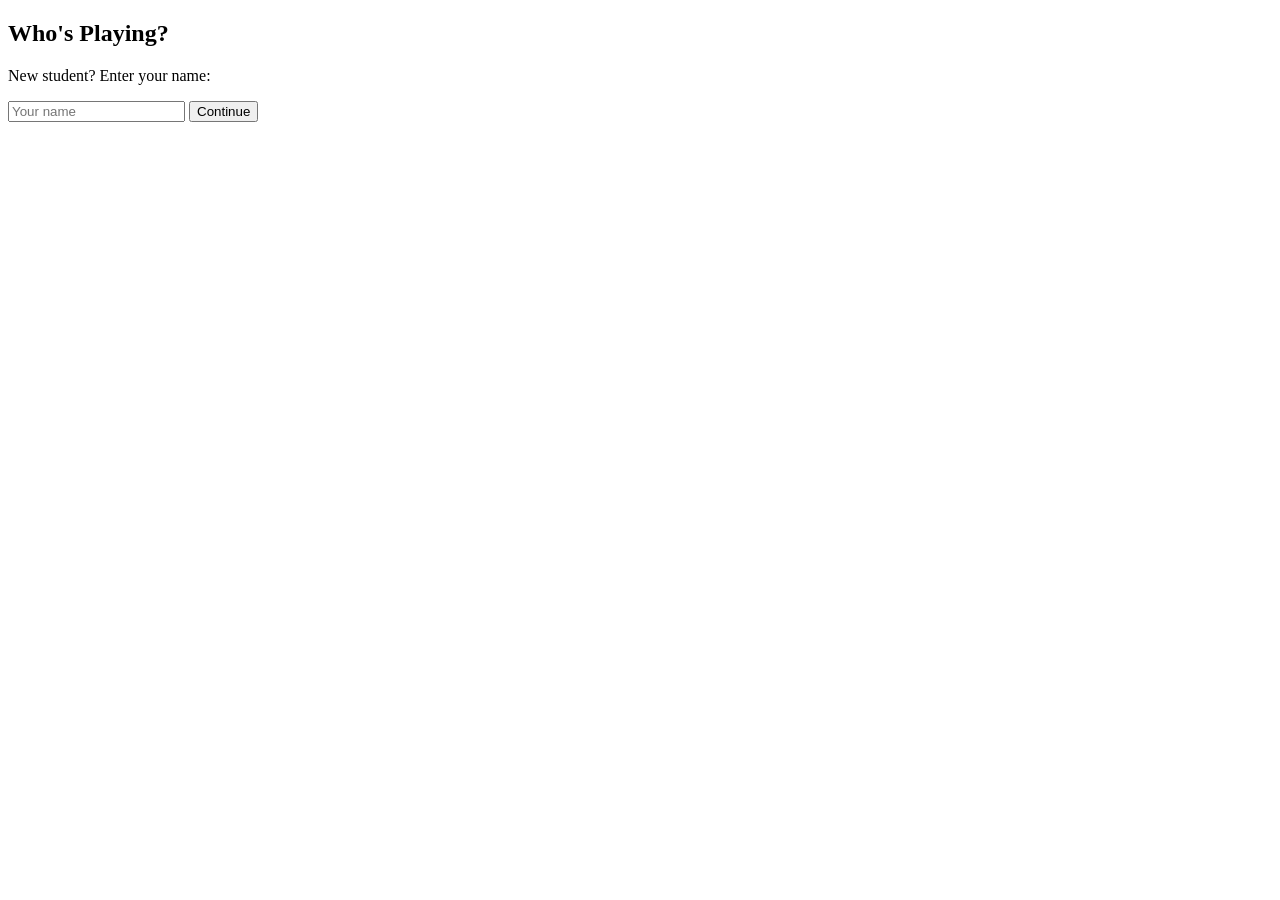
==== index.html @ d4dd4ddb "Add files via upload" ====
<!DOCTYPE html>
<html lang="en">
<head>
    <meta name="viewport" content="width=device-width, initial-scale=1.0">   <!-- meta name makes webpage fit different screen sizes + intial scale controls zoom level -->
    <title>Maths Quest</title>
    <link rel="stylesheet" href="style.css">      <!-- uses css file -->
</head>

<body>

    <!--    login screen    -->

    <section id="login-screen">

        <h1>Who's Playing?</h1>

        <div id="existing-students"></div>

        <p>New student? Enter your name:</p>
        <input type="text" id="new-student-name" placeholder="Your name">
        <button id="create-student-btn">Continue</button>

    </section>


    <!--    start screen    -->

    <section id="start_screen" hidden>
        <h1>Maths game</h1>
        <p>Test your maths skills and earn rewards</p>
        <button id="start_btn">Start Game</button>
        <button id="view_stats_btn">My Stats</button>
    </section>


    <!--   category screen   -->
    <section id="category-screen" hidden>

        <h1>Choose a Category</h1>

        <button class="category-btn" data-category="speed">Speed Practice</button>
        <button class="category-btn" data-category="shapes">Shapes and Space</button>

    </section>


    <!--   topic screen   -->
    <section id="topic-screen" hidden>

        <h1>Choose a Topic</h1>

        <!-- shown only when "Speed Practice" is picked -->
        <div class="topic-group" id="group-speed">
            <button class="topic-btn" data-topic="+">Addition</button>
            <button class="topic-btn" data-topic="-">Subtraction</button>
            <button class="topic-btn" data-topic="x">Multiplication</button>
            <button class="topic-btn" data-topic="/">Division</button>
            <button class="topic-btn" data-topic="mixed">Mixed</button>
        </div>

        <!-- shown only when "Shapes and Space" is picked -->
        <div class="topic-group" id="group-shapes" hidden>
            <button class="topic-btn" data-topic="area">Area</button>
            <button class="topic-btn" data-topic="perimeter">Perimeter</button>
            <button class="topic-btn" data-topic="shapes-mixed">Mixed</button>
        </div>

    </section>


    <!--    stats screen    -->

    <section id="stats-screen" hidden>

        <h1>My Stats</h1>

        <p id="stat_rounds">Rounds played: 0</p>
        <p id="stat_speed">Average time per correct answer: 0s</p>
        <p id="stat_questions">Total questions answered: 0</p>
        <p id="stat_accuracy">Overall accuracy: 0%</p>
        <p id="stat_difficulty">Best difficulty reached: 1</p>

        <button id="stats_back_btn">Back</button>

    </section>


    <!--    game screen    -->

    <section id="game-screen" hidden>
        
        <p id="timer">Time left: 60s</p>

        <p id="coins">Coins: 0</p>

        <button id="pause_btn">Pause</button>

        <h2 id="question">Question goes here</h2>

        <svg id="shape-display" width="310" height="310" hidden></svg> <!-- svg can draw shapes, lines and text -->

        <input type="number" id="answer_input">          <!-- where players will enter answer -->

        <button id="submit_btn">Submit Answer</button>

        <p id="feedback"></p>  <!-- will display the results/feedback -->

    </section>

    <!--    pause menu    -->

    <section id="pause-menu" hidden>

        <h1> Paused </h1>

        <button id="resume_btn"> Resume </button>
        <button id="restart_btn"> Restart </button>
        <button id="home_btn"> Return to Home </button>
        <button id="change_topic_btn"> change topic </button>

    </section>

    <!--    results screen    -->

    <section id="results-screen" hidden>

        <h1>Round Complete!</h1>

        <p id="final_accuracy">Accuracy: 0%</p>

        <p id="average_time">Average time per question: 0s</p>

        <p id="final_score">You answered 0 questions correctly</p>

        <p id="best_score">Best: 0</p>

        <p id="final_coins">coins: 0</p>

        <button id="play_again_btn">Play Again</button>

        <button id="results_home_btn">Return to Home</button>

    </section>


    <script src="script.js"></script>

</body>
</html>
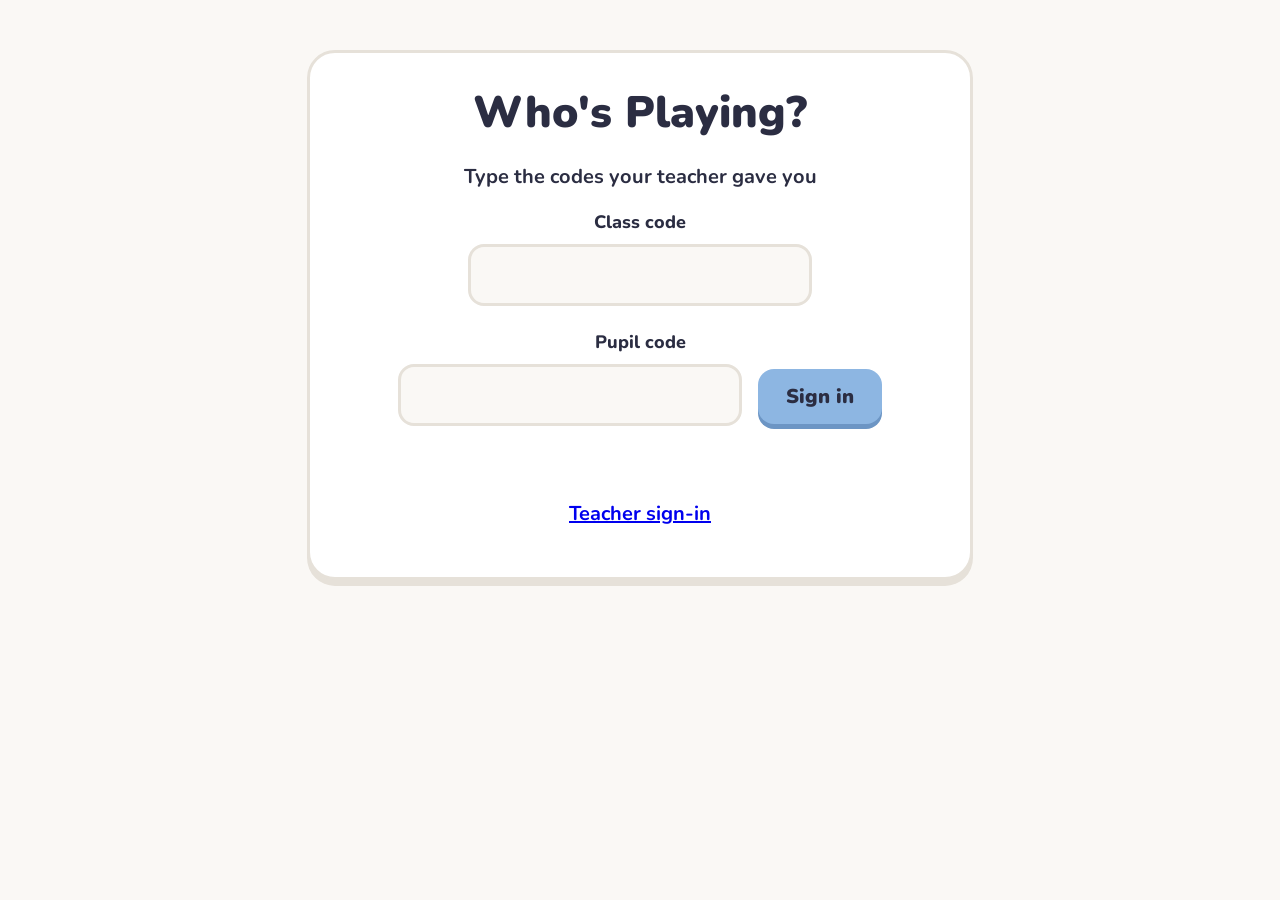
==== commit 8fe686ea: "Add files via upload" ====
--- a/index.html
+++ b/index.html
@@ -1,9 +1,11 @@
 <!DOCTYPE html>
 <html lang="en">
 <head>
-    <meta name="viewport" content="width=device-width, initial-scale=1.0">   <!-- meta name makes webpage fit different screen sizes + intial scale controls zoom level -->
+    <meta charset="utf-8">
+    <meta name="viewport" content="width=device-width, initial-scale=1.0">
     <title>Maths Quest</title>
-    <link rel="stylesheet" href="style.css">      <!-- uses css file -->
+    <link href="https://fonts.googleapis.com/css2?family=Nunito:wght@600;800;900&display=swap" rel="stylesheet">
+    <link rel="stylesheet" href="style.css">
 </head>
 
 <body>
@@ -13,12 +15,19 @@
     <section id="login-screen">
 
         <h1>Who's Playing?</h1>
-
-        <div id="existing-students"></div>
-
-        <p>New student? Enter your name:</p>
-        <input type="text" id="new-student-name" placeholder="Your name">
-        <button id="create-student-btn">Continue</button>
+        <p>Type the codes your teacher gave you</p>
+
+        <label for="class-code">Class code</label>
+        <input id="class-code" maxlength="12" autocomplete="off">
+
+        <label for="pupil-code">Pupil code</label>
+        <input id="pupil-code" maxlength="12" autocomplete="off">
+
+        <button id="login-btn">Sign in</button>
+
+        <p id="login-message"></p>
+
+        <p><a href="/teacher.html">Teacher sign-in</a></p>
 
     </section>
 
@@ -26,10 +35,11 @@
     <!--    start screen    -->
 
     <section id="start_screen" hidden>
-        <h1>Maths game</h1>
+        <h1>Maths Quest</h1>
         <p>Test your maths skills and earn rewards</p>
         <button id="start_btn">Start Game</button>
         <button id="view_stats_btn">My Stats</button>
+        <button id="signout_btn">Sign out</button>
     </section>
 
 
@@ -38,8 +48,33 @@
 
         <h1>Choose a Category</h1>
 
-        <button class="category-btn" data-category="speed">Speed Practice</button>
-        <button class="category-btn" data-category="shapes">Shapes and Space</button>
+        <div class="category-row">
+
+            <button class="category-btn" data-category="speed">
+                <span class="card-top">
+                    <svg width="64" height="64" viewBox="0 0 84 84" aria-hidden="true"><path d="M42 22v40M22 42h40" stroke="#FFFFFF" stroke-width="9" stroke-linecap="round"/></svg>
+                </span>
+                <span class="card-title">Speed Practice</span>
+                <span class="card-sub">Beat the clock</span>
+            </button>
+
+            <button class="category-btn" data-category="shapes">
+                <span class="card-top">
+                    <svg width="64" height="64" viewBox="0 0 84 84" aria-hidden="true"><polygon points="10,70 10,30 38,30 38,12 74,12 74,70" fill="#FFFFFF" stroke="#2B2D42" stroke-width="5" stroke-linejoin="round"/></svg>
+                </span>
+                <span class="card-title">Shapes and Space</span>
+                <span class="card-sub">Area and perimeter</span>
+            </button>
+
+            <button class="category-btn" data-category="data">
+                <span class="card-top">
+                    <svg width="64" height="64" viewBox="0 0 84 84" aria-hidden="true"><rect x="10" y="44" width="16" height="30" rx="4" fill="#FFFFFF"/><rect x="34" y="20" width="16" height="54" rx="4" fill="#FFFFFF"/><rect x="58" y="34" width="16" height="40" rx="4" fill="#FFFFFF"/></svg>
+                </span>
+                <span class="card-title">Data and Graphs</span>
+                <span class="card-sub">Charts and coordinates</span>
+            </button>
+
+        </div>
 
     </section>
 
@@ -65,6 +100,36 @@
             <button class="topic-btn" data-topic="shapes-mixed">Mixed</button>
         </div>
 
+        <!-- shown only when "Data and Graphs" is picked -->
+        <div class="topic-group" id="group-data" hidden>
+            <button class="topic-btn" data-topic="coordinates">Coordinates</button>
+            <button class="topic-btn" data-topic="barchart">Bar Charts</button>
+            <button class="topic-btn" data-topic="data-mixed">Mixed</button>
+        </div>
+
+    </section>
+
+
+    <!--   difficulty screen   -->
+    <section id="difficulty-screen" hidden>
+        <h1>Choose a Level</h1>
+        <button class="difficulty-btn" data-level="1">Easy</button>
+        <button class="difficulty-btn" data-level="2">Medium</button>
+        <button class="difficulty-btn" data-level="3">Hard</button>
+    </section>
+
+
+    <!--   count screen   -->
+    <section id="count-screen" hidden>
+        <h1>How many questions?</h1>
+        <button class="count-btn" data-count="5">5 Questions</button>
+        <button class="count-btn" data-count="10">10 Questions</button>
+        <button class="count-btn" data-count="15">15 Questions</button>
+
+        <p>Or choose your own (1 to 100):</p>
+        <input type="number" id="custom_count" min="1" max="100" placeholder="e.g. 20">
+        <button id="custom_count_btn">Start</button>
+        <p id="custom_count_error"></p>
     </section>
 
 
@@ -75,10 +140,9 @@
         <h1>My Stats</h1>
 
         <p id="stat_rounds">Rounds played: 0</p>
-        <p id="stat_speed">Average time per correct answer: 0s</p>
         <p id="stat_questions">Total questions answered: 0</p>
         <p id="stat_accuracy">Overall accuracy: 0%</p>
-        <p id="stat_difficulty">Best difficulty reached: 1</p>
+        <p id="stat_best">Best score: 0</p>
 
         <button id="stats_back_btn">Back</button>
 
@@ -88,9 +152,11 @@
     <!--    game screen    -->
 
     <section id="game-screen" hidden>
-        
+
         <p id="timer">Time left: 60s</p>
 
+        <p id="question_progress" hidden>Question 1</p>
+
         <p id="coins">Coins: 0</p>
 
         <button id="pause_btn">Pause</button>
@@ -100,6 +166,8 @@
         <svg id="shape-display" width="310" height="310" hidden></svg> <!-- svg can draw shapes, lines and text -->
 
         <input type="number" id="answer_input">          <!-- where players will enter answer -->
+
+        <input type="number" id="answer_input_2" placeholder="y" hidden>
 
         <button id="submit_btn">Submit Answer</button>
 
@@ -132,10 +200,14 @@
 
         <p id="final_score">You answered 0 questions correctly</p>
 
-        <p id="best_score">Best: 0</p>
+        <p id="best_score" hidden>Best: 0</p>
 
         <p id="final_coins">coins: 0</p>
 
+        <p id="save-message"></p>
+
+        <button id="retry-save-btn" hidden>Retry saving</button>
+
         <button id="play_again_btn">Play Again</button>
 
         <button id="results_home_btn">Return to Home</button>
@@ -143,6 +215,7 @@
     </section>
 
 
+    <script src="request.js"></script>
     <script src="script.js"></script>
 
 </body>
--- a/style.css
+++ b/style.css
@@ -0,0 +1,359 @@
+/* ---------- 1. BASICS ---------- */
+
+/* makes the hidden attribute always work (except on the svg, which JS controls itself) */
+[hidden]:not(svg) {
+    display: none !important;
+}
+
+body {
+    font-family: 'Nunito', Arial, sans-serif;
+    background-color: #FAF8F5;       /* off-white */
+    color: #2B2D42;                  /* dark text */
+    text-align: center;
+    margin: 0;
+    padding: 20px;
+}
+
+section {
+    max-width: 600px;
+    margin: 30px auto;
+}
+
+h1 {
+    font-size: 44px;
+    font-weight: 900;
+    margin: 0 0 16px;
+}
+
+h2 {
+    font-size: 28px;
+    font-weight: 900;
+    line-height: 1.3;
+}
+
+p {
+    font-size: 20px;
+    font-weight: 700;
+}
+
+
+/* ---------- 2. CARDS (white boxes) ---------- */
+
+#login-screen,
+#stats-screen,
+#results-screen,
+#pause-menu {
+    background-color: #FFFFFF;
+    border: 3px solid #E6E1D9;
+    border-radius: 28px;
+    box-shadow: 0 6px 0 #E6E1D9;
+    padding: 30px;
+}
+
+
+/* ---------- 3. BUTTONS ---------- */
+
+/* every button reads its colours from these two variables */
+button {
+    --colour: #8DB6E2;               /* main colour (soft blue) */
+    --shadow: #6C95C4;               /* darker ledge underneath */
+
+    font-family: inherit;
+    font-size: 20px;
+    font-weight: 900;
+    color: #2B2D42;                  /* dark text, easier to read on pastel */
+    background-color: var(--colour);
+    border: none;
+    border-radius: 16px;
+    padding: 14px 28px;
+    margin: 6px;
+    min-height: 52px;
+    cursor: pointer;
+    box-shadow: 0 5px 0 var(--shadow);
+}
+
+/* pressing a button pushes it down */
+button:active {
+    transform: translateY(4px);
+    box-shadow: 0 1px 0 var(--shadow);
+}
+
+/* the big menu buttons: one per row */
+.topic-btn,
+.difficulty-btn,
+.count-btn,
+#start_screen button,
+#pause-menu button {
+    display: block;
+    width: 100%;
+    max-width: 380px;
+    margin: 16px auto;
+    padding: 18px;
+    font-size: 24px;
+}
+
+/* sage green buttons */
+#start_btn,
+#submit_btn,
+#create-student-btn,
+#play_again_btn,
+#resume_btn,
+#custom_count_btn {
+    --colour: #8CC5A2;
+    --shadow: #6BA583;
+}
+
+/* level colours: easy sage, medium sky blue, hard dusty rose */
+.difficulty-btn[data-level="1"] { --colour: #8CC5A2; --shadow: #6BA583; }
+.difficulty-btn[data-level="2"] { --colour: #8DB6E2; --shadow: #6C95C4; }
+.difficulty-btn[data-level="3"] { --colour: #E8A5B3; --shadow: #C7838F; }
+
+/* student name buttons on the login screen */
+#existing-students button {
+    --colour: #E8A5B3;
+    --shadow: #C7838F;
+}
+
+/* white "back" style buttons */
+#pause_btn,
+#stats_back_btn,
+#results_home_btn,
+#home_btn {
+    --colour: #FFFFFF;
+    --shadow: #E6E1D9;
+    color: #3F6FA8;
+    border: 3px solid #8DB6E2;
+}
+
+
+/* ---------- 4. INPUTS ---------- */
+
+input {
+    font-family: inherit;
+    font-size: 24px;
+    font-weight: 800;
+    color: #2B2D42;
+    text-align: center;
+    background-color: #FAF8F5;
+    border: 3px solid #E6E1D9;
+    border-radius: 16px;
+    padding: 12px 16px;
+    margin: 10px 6px;
+    min-height: 52px;
+    box-sizing: border-box;
+    max-width: 100%;
+}
+
+input:focus {
+    outline: none;
+    border-color: #6C95C4;           /* blue edge when you click in */
+}
+
+#answer_input,
+#answer_input_2 {
+    width: 150px;
+    background-color: #FFFFFF;
+    border-color: #8DB6E2;
+}
+
+
+/* ---------- 5. GAME SCREEN ---------- */
+
+#timer,
+#question_progress {
+    display: inline-block;
+    font-size: 20px;
+    font-weight: 900;
+    margin: 6px 10px;
+}
+
+/* coins: soft sand pill */
+#coins {
+    display: inline-block;
+    background-color: #F1DDA9;
+    border-radius: 999px;
+    padding: 8px 20px;
+    margin: 6px 10px;
+    font-size: 22px;
+    font-weight: 900;
+    box-shadow: 0 4px 0 #D3BE86;
+}
+
+#question {
+    margin: 20px 0;
+}
+
+/* the shape / chart / grid picture */
+#shape-display {
+    background-color: #FFFFFF;
+    border: 3px solid #E6E1D9;
+    border-radius: 24px;
+    box-shadow: 0 6px 0 #E6E1D9;
+    margin: 10px auto 20px;
+    max-width: 100%;
+}
+
+#feedback {
+    font-size: 22px;
+    font-weight: 900;
+    min-height: 30px;
+    color: #2F6B4A;
+}
+
+
+/* ---------- 6. COUNT SCREEN EXTRAS ---------- */
+
+#custom_count_error {
+    color: #C62828;
+    font-weight: 800;
+    min-height: 24px;
+}
+
+
+/* ---------- 7. RESULTS AND STATS ---------- */
+
+#final_score,
+#final_accuracy,
+#average_time,
+#best_score,
+#final_coins,
+#stats-screen p {
+    font-size: 22px;
+    margin: 12px 0;
+}
+
+#results-screen h1 {
+    color: #3E7F5B;
+}
+
+
+/* ---------- 8. CATEGORY CARDS ---------- */
+
+.category-row {
+    display: grid;
+    grid-template-columns: repeat(3, minmax(0, 1fr));   /* three equal columns */
+    gap: 16px;
+    margin: 24px 0;
+}
+
+.category-btn {
+    display: flex;
+    flex-direction: column;
+    padding: 0;
+    margin: 0;
+    overflow: hidden;                /* keeps the coloured top inside the rounded corners */
+    color: #2B2D42;
+    background-color: #FFFFFF;
+    border: 3px solid #E6E1D9;
+    border-radius: 24px;
+    box-shadow: 0 6px 0 #E6E1D9;
+    text-align: center;
+}
+
+.category-btn:active {
+    box-shadow: 0 1px 0 #E6E1D9;
+}
+
+.card-top {
+    display: flex;
+    align-items: center;
+    justify-content: center;
+    height: 110px;
+}
+
+.category-btn[data-category="speed"] .card-top  { background-color: #8CC5A2; }
+.category-btn[data-category="shapes"] .card-top { background-color: #E8A5B3; }
+.category-btn[data-category="data"] .card-top   { background-color: #8DB6E2; }
+
+.card-title {
+    padding: 14px 10px 4px;
+    font-size: 20px;
+    font-weight: 900;
+}
+
+.card-sub {
+    padding: 0 10px 18px;
+    font-size: 16px;
+    font-weight: 600;
+    color: #5C5F73;
+}
+
+
+/* ---------- 9. LOGIN ---------- */
+
+label {
+    display: block;
+    font-size: 18px;
+    font-weight: 800;
+    margin-top: 14px;
+}
+
+#login-message {
+    color: #C62828;
+    font-weight: 800;
+    min-height: 24px;
+}
+
+#save-message {
+    font-size: 20px;
+    font-weight: 800;
+    min-height: 26px;
+}
+
+
+/* ---------- 10. TEACHER AREA ---------- */
+
+.error {
+    color: #C62828;
+    font-weight: 800;
+    min-height: 24px;
+}
+
+/* big class buttons */
+.class-btn {
+    display: block;
+    width: 100%;
+    max-width: 480px;
+    margin: 14px auto;
+    padding: 16px;
+    font-size: 26px;
+}
+
+.class-details {
+    display: block;
+    font-size: 16px;
+    font-weight: 700;
+}
+
+/* rows for pupils and rounds */
+.list-row {
+    display: flex;
+    flex-wrap: wrap;
+    align-items: center;
+    justify-content: space-between;
+    gap: 10px;
+    background-color: #FFFFFF;
+    border: 3px solid #E6E1D9;
+    border-radius: 16px;
+    padding: 10px 16px;
+    margin: 10px 0;
+    text-align: left;
+    font-size: 20px;
+    font-weight: 800;
+}
+
+.small-btn {
+    font-size: 16px;
+    padding: 8px 16px;
+    min-height: 40px;
+    margin: 0 0 0 6px;
+}
+
+#back-to-classes,
+#back-to-class,
+#teacher-logout-btn {
+    --colour: #FFFFFF;
+    --shadow: #E6E1D9;
+    color: #3F6FA8;
+    border: 3px solid #8DB6E2;
+}
